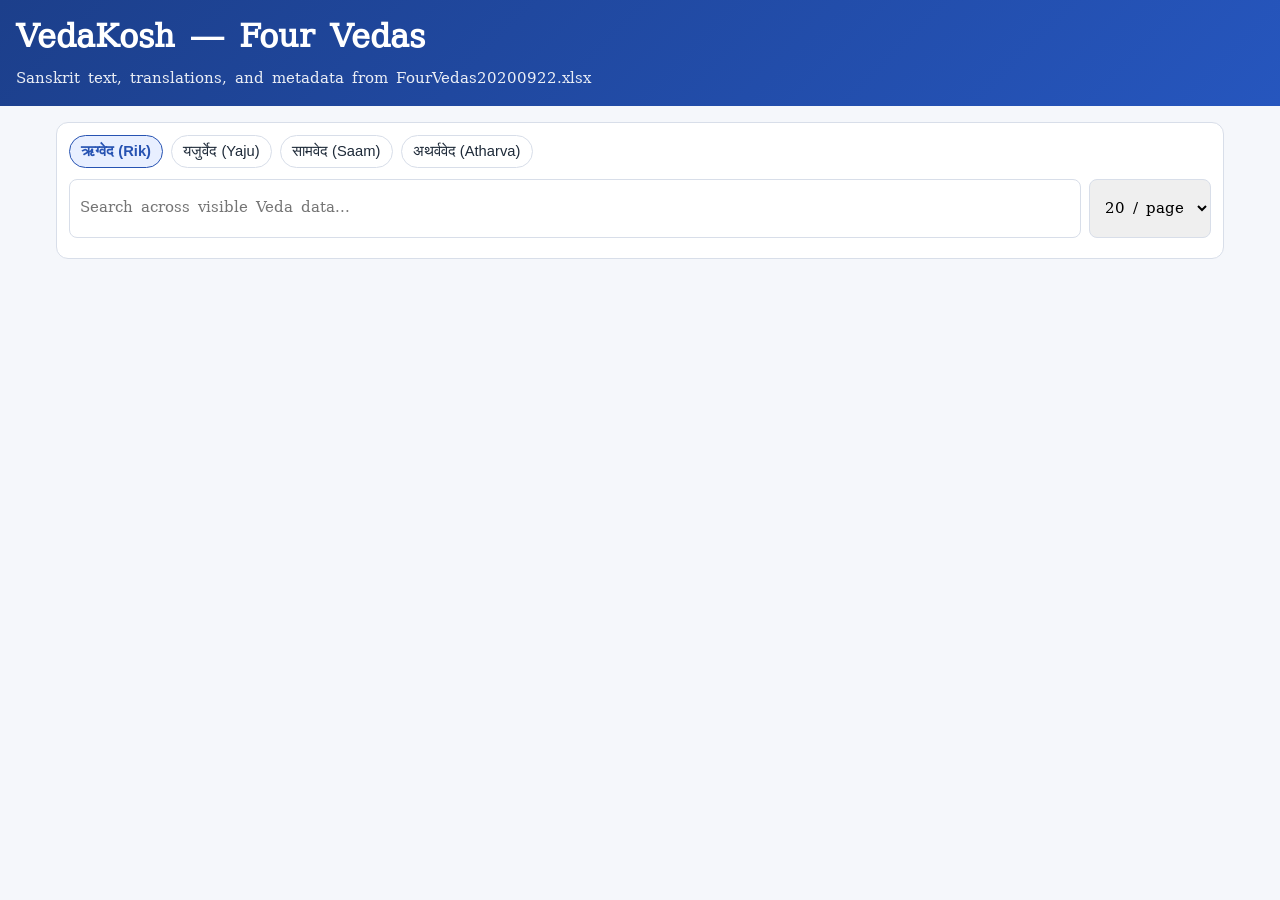
==== docs/index.html @ 6ea992d9 "Create responsive docs site and generate four Veda JSON datasets Agent-Logs-Url: https://github.com/" ====
<!doctype html>
<html lang="en">
<head>
  <meta charset="utf-8" />
  <meta name="viewport" content="width=device-width,initial-scale=1" />
  <title>VedaKosh — Four Vedas</title>
  <link rel="stylesheet" href="styles.css" />
</head>
<body>
  <header class="topbar">
    <div>
      <h1>VedaKosh — Four Vedas</h1>
      <p class="subtitle">Sanskrit text, translations, and metadata from FourVedas20200922.xlsx</p>
    </div>
  </header>

  <main class="container">
    <section class="controls">
      <div class="veda-switch" id="vedaSwitch"></div>
      <div class="toolbar">
        <input id="searchInput" type="search" placeholder="Search across visible Veda data..." aria-label="Search" />
        <select id="pageSize" aria-label="Page size">
          <option value="10">10 / page</option>
          <option value="20" selected>20 / page</option>
          <option value="50">50 / page</option>
        </select>
      </div>
      <div class="meta" id="meta"></div>
    </section>

    <section id="results" class="results"></section>

    <nav class="pagination" id="pagination"></nav>
  </main>

  <template id="recordTemplate">
    <article class="record-card">
      <h3 class="record-title"></h3>
      <dl class="record-fields"></dl>
    </article>
  </template>

  <script src="app.js"></script>
</body>
</html>
---- docs/styles.css ----
@font-face {
  font-family: 'Uttara';
  src: url('assets/Uttara_Font.ttf') format('truetype');
  font-display: swap;
}

:root {
  --bg: #f5f7fb;
  --surface: #fff;
  --text: #1e2a39;
  --muted: #607189;
  --line: #d8dee9;
  --primary: #2753b2;
  --primary-soft: #e8efff;
}

* { box-sizing: border-box; }
body {
  margin: 0;
  background: var(--bg);
  color: var(--text);
  font-family: 'Uttara', 'Noto Serif Devanagari', serif;
  line-height: 1.45;
}

.topbar {
  background: linear-gradient(135deg, #1c3f8b, #2656be);
  color: #fff;
  padding: 1rem;
}
.topbar h1 { margin: 0; font-size: clamp(1.2rem, 4vw, 2rem); }
.subtitle { margin: .35rem 0 0; opacity: .9; font-size: .95rem; }

.container {
  max-width: 1200px;
  margin: 0 auto;
  padding: .85rem;
}

.controls {
  background: var(--surface);
  border: 1px solid var(--line);
  border-radius: 12px;
  padding: .75rem;
  margin-bottom: .9rem;
}

.veda-switch {
  display: flex;
  flex-wrap: wrap;
  gap: .5rem;
  margin-bottom: .65rem;
}

.veda-btn {
  border: 1px solid var(--line);
  background: #fff;
  color: var(--text);
  padding: .45rem .7rem;
  border-radius: 999px;
  cursor: pointer;
  font-size: .92rem;
}
.veda-btn.active {
  border-color: var(--primary);
  background: var(--primary-soft);
  color: var(--primary);
  font-weight: 700;
}

.toolbar {
  display: grid;
  grid-template-columns: 1fr auto;
  gap: .5rem;
}
.toolbar input,
.toolbar select {
  width: 100%;
  border: 1px solid var(--line);
  border-radius: 8px;
  padding: .55rem .65rem;
  font-size: .96rem;
  font-family: inherit;
}
.meta {
  margin-top: .5rem;
  color: var(--muted);
  font-size: .92rem;
}

.results {
  display: grid;
  gap: .7rem;
}
.record-card {
  background: var(--surface);
  border: 1px solid var(--line);
  border-radius: 12px;
  padding: .7rem;
}
.record-title {
  margin: 0 0 .55rem;
  color: var(--primary);
  font-size: 1.05rem;
}
.record-fields {
  margin: 0;
  display: grid;
  grid-template-columns: 1fr;
  gap: .35rem;
}
.record-fields div {
  border-top: 1px dashed #e2e7f0;
  padding-top: .3rem;
}
.record-fields dt {
  font-weight: 700;
  color: #2f3e55;
  margin: 0 0 .1rem;
}
.record-fields dd {
  margin: 0;
  word-break: break-word;
}

.pagination {
  display: flex;
  flex-wrap: wrap;
  align-items: center;
  justify-content: center;
  gap: .5rem;
  margin: 1rem 0;
}
.pagination button {
  border: 1px solid var(--line);
  background: #fff;
  padding: .45rem .7rem;
  border-radius: 8px;
  cursor: pointer;
}
.pagination button:disabled {
  opacity: .4;
  cursor: not-allowed;
}

@media (min-width: 700px) {
  .container { padding: 1rem; }
  .toolbar { grid-template-columns: 1fr auto; }
  .record-fields { grid-template-columns: 1fr 1fr; gap: .55rem .8rem; }
  .record-fields div { border-top: 0; border-left: 1px dashed #e2e7f0; padding-left: .6rem; padding-top: 0; }
  .record-fields div:nth-child(odd) { border-left: 0; padding-left: 0; }
}
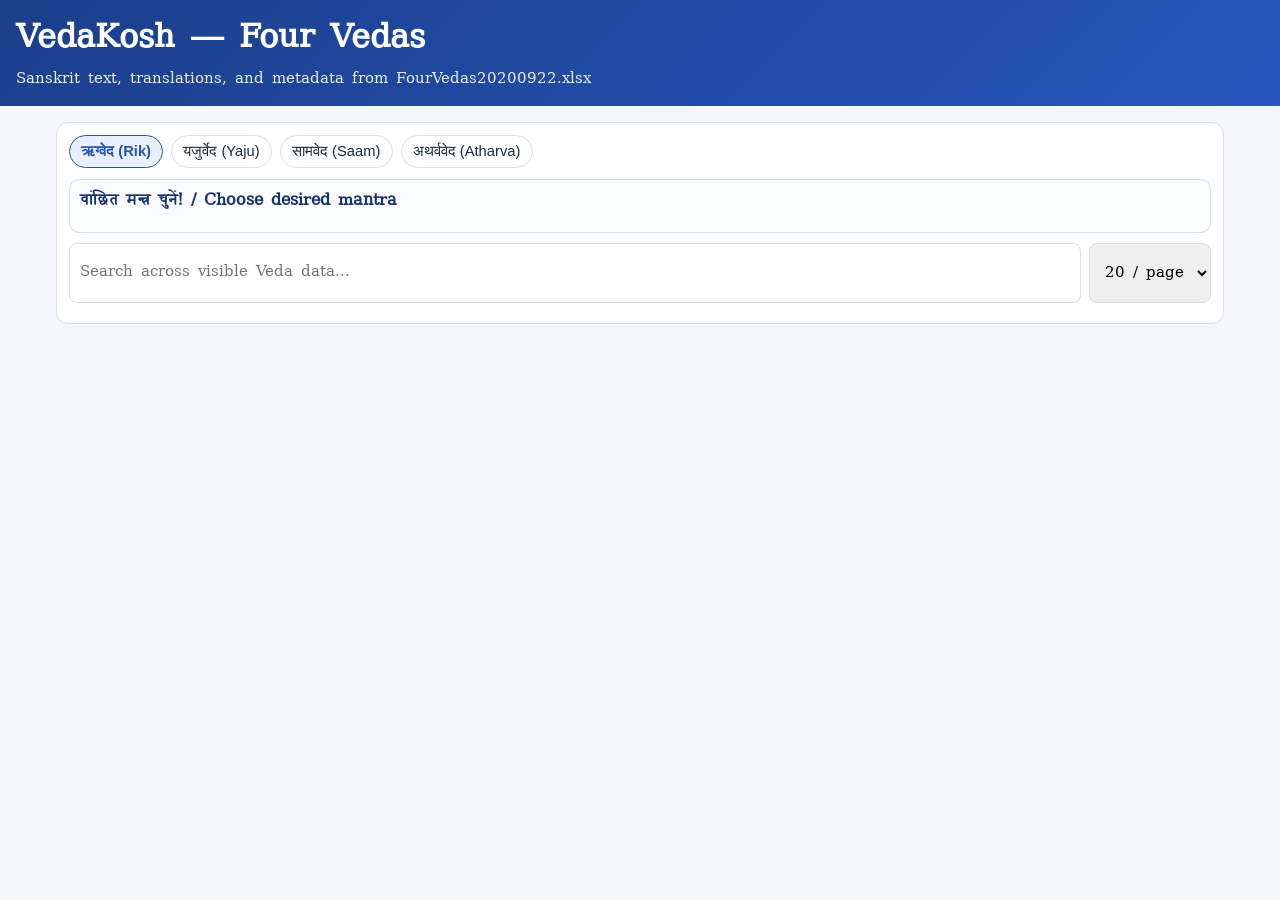
==== commit 600f7df5: "Add hierarchical selectors with dedicated verse page and prev/next navigation Agent-Logs-Url: https:" ====
--- a/docs/index.html
+++ b/docs/index.html
@@ -17,6 +17,12 @@
   <main class="container">
     <section class="controls">
       <div class="veda-switch" id="vedaSwitch"></div>
+
+      <section class="selector-panel" aria-label="Hierarchical verse selectors">
+        <h2 class="selector-title">वांछित मन्त्र चुनें! / Choose desired mantra</h2>
+        <div id="hierarchySelectors" class="hierarchy-grid"></div>
+      </section>
+
       <div class="toolbar">
         <input id="searchInput" type="search" placeholder="Search across visible Veda data..." aria-label="Search" />
         <select id="pageSize" aria-label="Page size">
@@ -36,6 +42,7 @@
   <template id="recordTemplate">
     <article class="record-card">
       <h3 class="record-title"></h3>
+      <a class="record-link" href="#">Open dedicated verse page</a>
       <dl class="record-fields"></dl>
     </article>
   </template>
--- a/docs/styles.css
+++ b/docs/styles.css
@@ -68,6 +68,42 @@
   font-weight: 700;
 }
 
+.selector-panel {
+  border: 1px solid var(--line);
+  border-radius: 10px;
+  padding: .65rem;
+  background: #fbfcff;
+  margin-bottom: .65rem;
+}
+
+.selector-title {
+  margin: 0 0 .5rem;
+  color: #18346f;
+  font-size: 1rem;
+}
+
+.hierarchy-grid {
+  display: grid;
+  grid-template-columns: 1fr;
+  gap: .5rem;
+}
+
+.selector-label {
+  display: block;
+  margin-bottom: .2rem;
+  font-size: .9rem;
+  color: #324765;
+}
+
+.selector-input {
+  width: 100%;
+  border: 1px solid var(--line);
+  border-radius: 8px;
+  padding: .5rem .6rem;
+  font-size: .95rem;
+  font-family: inherit;
+}
+
 .toolbar {
   display: grid;
   grid-template-columns: 1fr auto;
@@ -103,6 +139,13 @@
   color: var(--primary);
   font-size: 1.05rem;
 }
+.record-link {
+  display: inline-block;
+  margin: 0 0 .5rem;
+  text-decoration: none;
+  color: #1d4fae;
+  font-weight: 700;
+}
 .record-fields {
   margin: 0;
   display: grid;
@@ -143,8 +186,38 @@
   cursor: not-allowed;
 }
 
+.verse-toolbar {
+  display: flex;
+  flex-wrap: wrap;
+  justify-content: space-between;
+  gap: .6rem;
+  margin-bottom: .8rem;
+}
+
+.verse-nav {
+  display: flex;
+  flex-wrap: wrap;
+  gap: .5rem;
+}
+
+.nav-btn {
+  border: 1px solid var(--line);
+  background: #fff;
+  color: #1c3f8b;
+  text-decoration: none;
+  padding: .45rem .7rem;
+  border-radius: 8px;
+  font-weight: 700;
+}
+
+.nav-btn.disabled {
+  opacity: .45;
+  pointer-events: none;
+}
+
 @media (min-width: 700px) {
   .container { padding: 1rem; }
+  .hierarchy-grid { grid-template-columns: repeat(3, minmax(0, 1fr)); }
   .toolbar { grid-template-columns: 1fr auto; }
   .record-fields { grid-template-columns: 1fr 1fr; gap: .55rem .8rem; }
   .record-fields div { border-top: 0; border-left: 1px dashed #e2e7f0; padding-left: .6rem; padding-top: 0; }
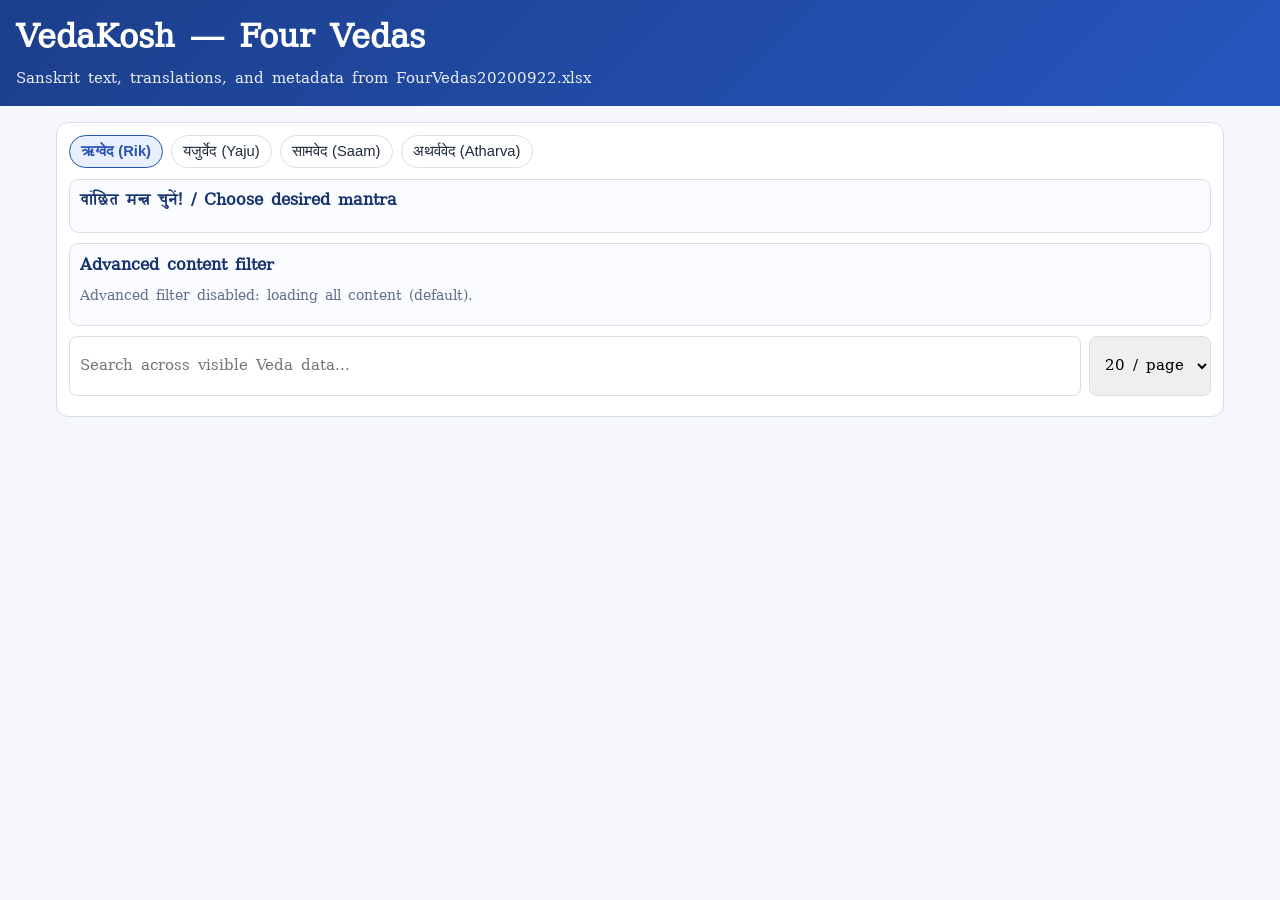
==== commit 4a45df5a: "Add advanced persisted content filters with default all-content mode Agent-Logs-Url: https://github." ====
--- a/docs/index.html
+++ b/docs/index.html
@@ -21,6 +21,12 @@
       <section class="selector-panel" aria-label="Hierarchical verse selectors">
         <h2 class="selector-title">वांछित मन्त्र चुनें! / Choose desired mantra</h2>
         <div id="hierarchySelectors" class="hierarchy-grid"></div>
+      </section>
+
+      <section class="selector-panel" aria-label="Advanced content filters">
+        <h2 class="selector-title">Advanced content filter</h2>
+        <p class="filter-note" id="advancedFilterSummary">Advanced filter disabled: loading all content (default).</p>
+        <div id="advancedFilterPanel" class="advanced-filter-grid"></div>
       </section>
 
       <div class="toolbar">
--- a/docs/styles.css
+++ b/docs/styles.css
@@ -104,6 +104,65 @@
   font-family: inherit;
 }
 
+
+.filter-note {
+  margin: 0 0 .5rem;
+  color: var(--muted);
+  font-size: .9rem;
+}
+
+.advanced-filter-grid {
+  display: grid;
+  gap: .5rem;
+}
+
+.advanced-toggle {
+  display: inline-flex;
+  align-items: center;
+  gap: .45rem;
+  font-size: .92rem;
+  color: #22334c;
+}
+
+.advanced-actions {
+  display: flex;
+  flex-wrap: wrap;
+  gap: .45rem;
+}
+
+.advanced-actions button {
+  border: 1px solid var(--line);
+  background: #fff;
+  border-radius: 8px;
+  padding: .35rem .6rem;
+  cursor: pointer;
+  font-family: inherit;
+}
+
+.advanced-actions button:disabled {
+  opacity: .45;
+  cursor: not-allowed;
+}
+
+.advanced-list {
+  max-height: 220px;
+  overflow: auto;
+  border: 1px solid #e6eaf3;
+  border-radius: 8px;
+  background: #fff;
+  padding: .45rem;
+  display: grid;
+  gap: .35rem;
+}
+
+.advanced-item {
+  display: flex;
+  align-items: flex-start;
+  gap: .4rem;
+  font-size: .9rem;
+  color: #2d3f5a;
+}
+
 .toolbar {
   display: grid;
   grid-template-columns: 1fr auto;
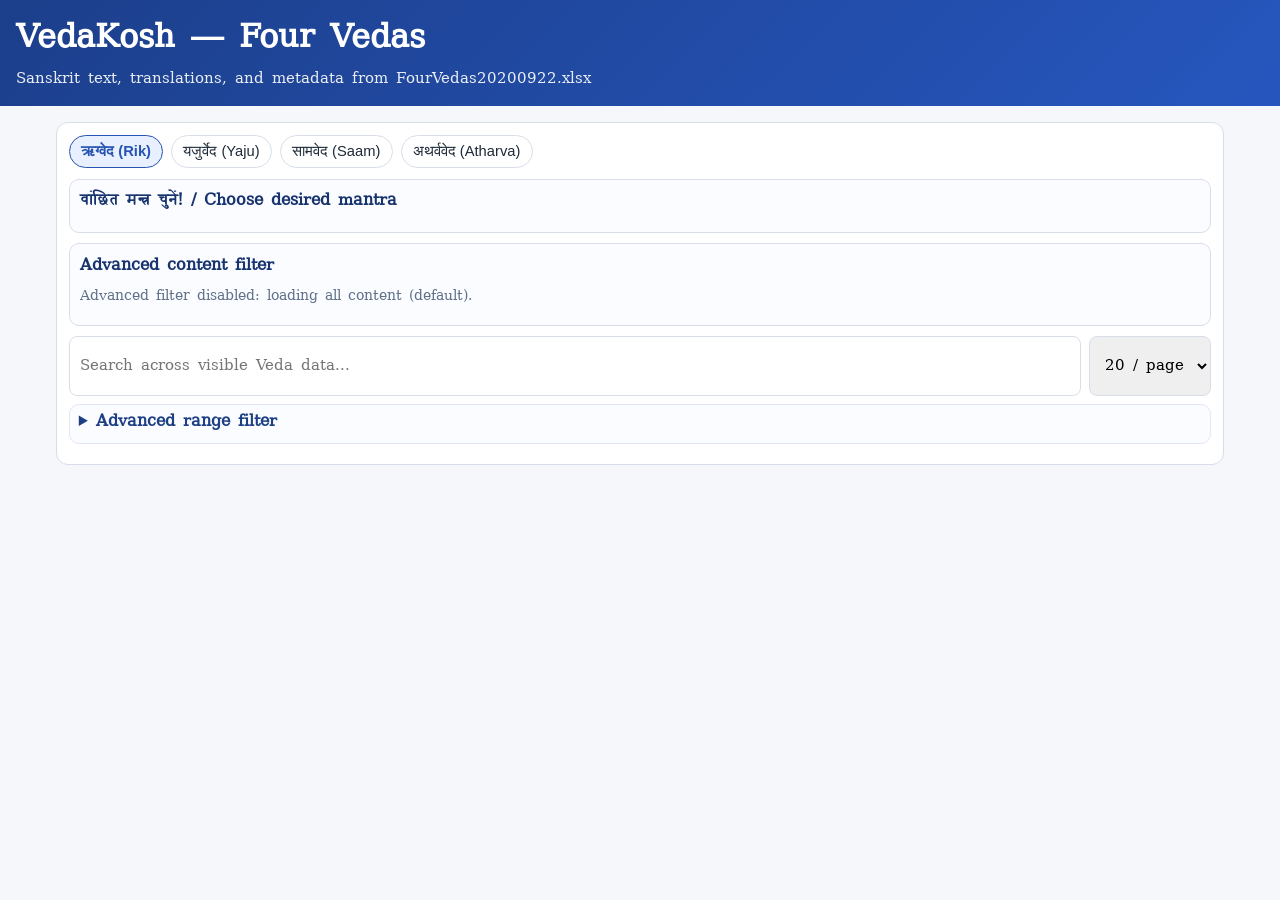
==== commit 143c8cdd: "Add advanced range filter controls and whole-veda scope toggle Agent-Logs-Url: https://github.com/dr" ====
--- a/docs/index.html
+++ b/docs/index.html
@@ -37,6 +37,10 @@
           <option value="50">50 / page</option>
         </select>
       </div>
+      <details class="range-dropdown">
+        <summary>Advanced range filter</summary>
+        <div id="rangeFilterPanel" class="range-filter-grid"></div>
+      </details>
       <div class="meta" id="meta"></div>
     </section>
 
--- a/docs/styles.css
+++ b/docs/styles.css
@@ -177,6 +177,52 @@
   font-size: .96rem;
   font-family: inherit;
 }
+
+.range-dropdown {
+  margin-top: .5rem;
+  border: 1px solid #e1e7f2;
+  border-radius: 10px;
+  background: #fbfcff;
+  padding: .35rem .55rem .55rem;
+}
+
+.range-dropdown summary {
+  cursor: pointer;
+  font-weight: 700;
+  color: #1d3f84;
+  user-select: none;
+}
+
+.range-filter-grid {
+  margin-top: .55rem;
+  display: grid;
+  gap: .5rem;
+}
+
+.range-filter-grid .selector-input {
+  width: 100%;
+}
+
+.range-whole {
+  display: inline-flex;
+  align-items: center;
+  gap: .45rem;
+  font-size: .92rem;
+  color: #22334c;
+}
+
+.range-note {
+  color: var(--muted);
+  font-size: .86rem;
+}
+
+@media (min-width: 700px) {
+  .range-filter-grid {
+    grid-template-columns: repeat(4, minmax(0, 1fr));
+    align-items: end;
+  }
+}
+
 .meta {
   margin-top: .5rem;
   color: var(--muted);
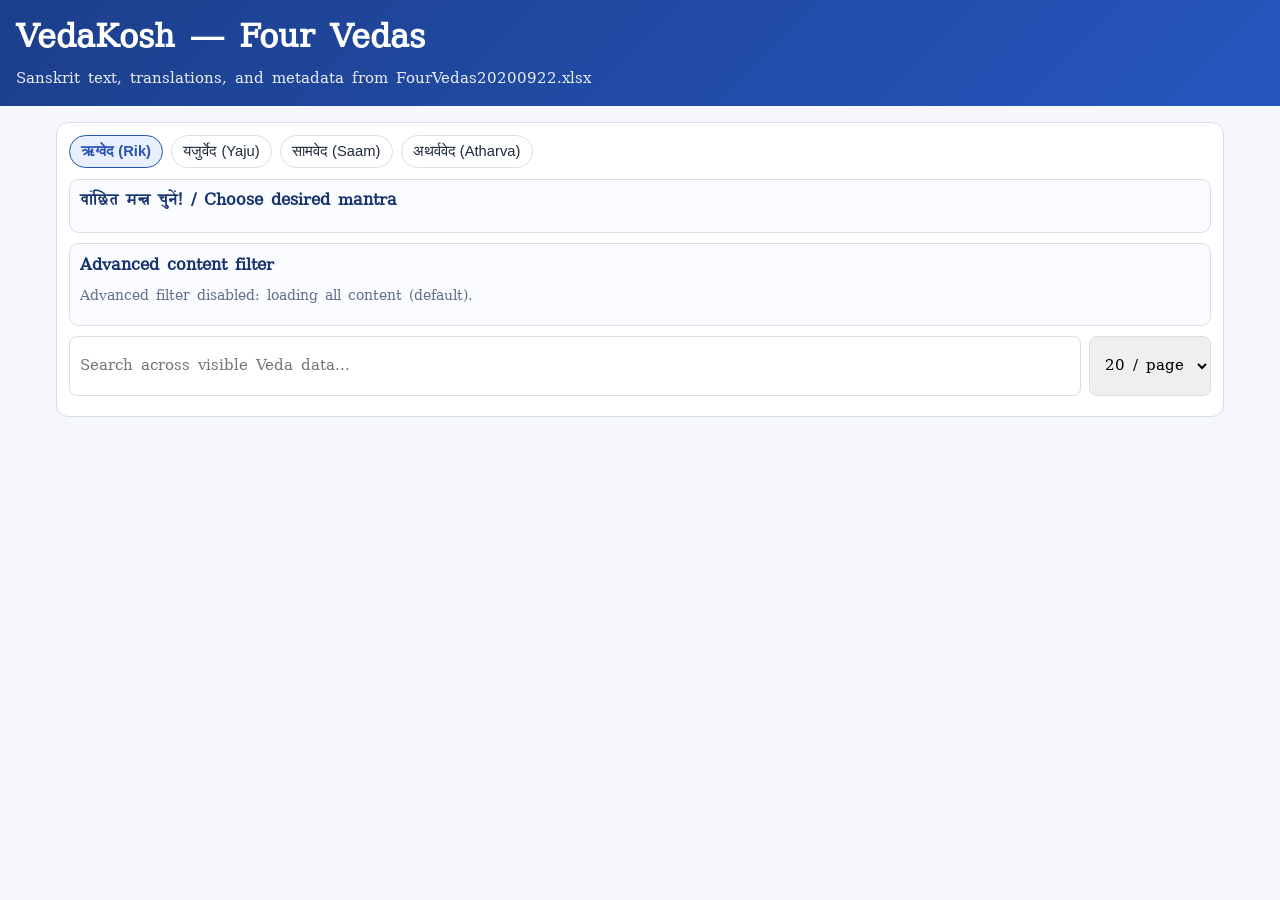
==== commit f7bd4480: "Revert repository to commit 6e5d6ab state Agent-Logs-Url: https://github.com/druvx13/veda/sessions/0" ====
--- a/docs/index.html
+++ b/docs/index.html
@@ -37,10 +37,6 @@
           <option value="50">50 / page</option>
         </select>
       </div>
-      <details class="range-dropdown">
-        <summary>Advanced range filter</summary>
-        <div id="rangeFilterPanel" class="range-filter-grid"></div>
-      </details>
       <div class="meta" id="meta"></div>
     </section>
 
--- a/docs/styles.css
+++ b/docs/styles.css
@@ -177,52 +177,6 @@
   font-size: .96rem;
   font-family: inherit;
 }
-
-.range-dropdown {
-  margin-top: .5rem;
-  border: 1px solid #e1e7f2;
-  border-radius: 10px;
-  background: #fbfcff;
-  padding: .35rem .55rem .55rem;
-}
-
-.range-dropdown summary {
-  cursor: pointer;
-  font-weight: 700;
-  color: #1d3f84;
-  user-select: none;
-}
-
-.range-filter-grid {
-  margin-top: .55rem;
-  display: grid;
-  gap: .5rem;
-}
-
-.range-filter-grid .selector-input {
-  width: 100%;
-}
-
-.range-whole {
-  display: inline-flex;
-  align-items: center;
-  gap: .45rem;
-  font-size: .92rem;
-  color: #22334c;
-}
-
-.range-note {
-  color: var(--muted);
-  font-size: .86rem;
-}
-
-@media (min-width: 700px) {
-  .range-filter-grid {
-    grid-template-columns: repeat(4, minmax(0, 1fr));
-    align-items: end;
-  }
-}
-
 .meta {
   margin-top: .5rem;
   color: var(--muted);
